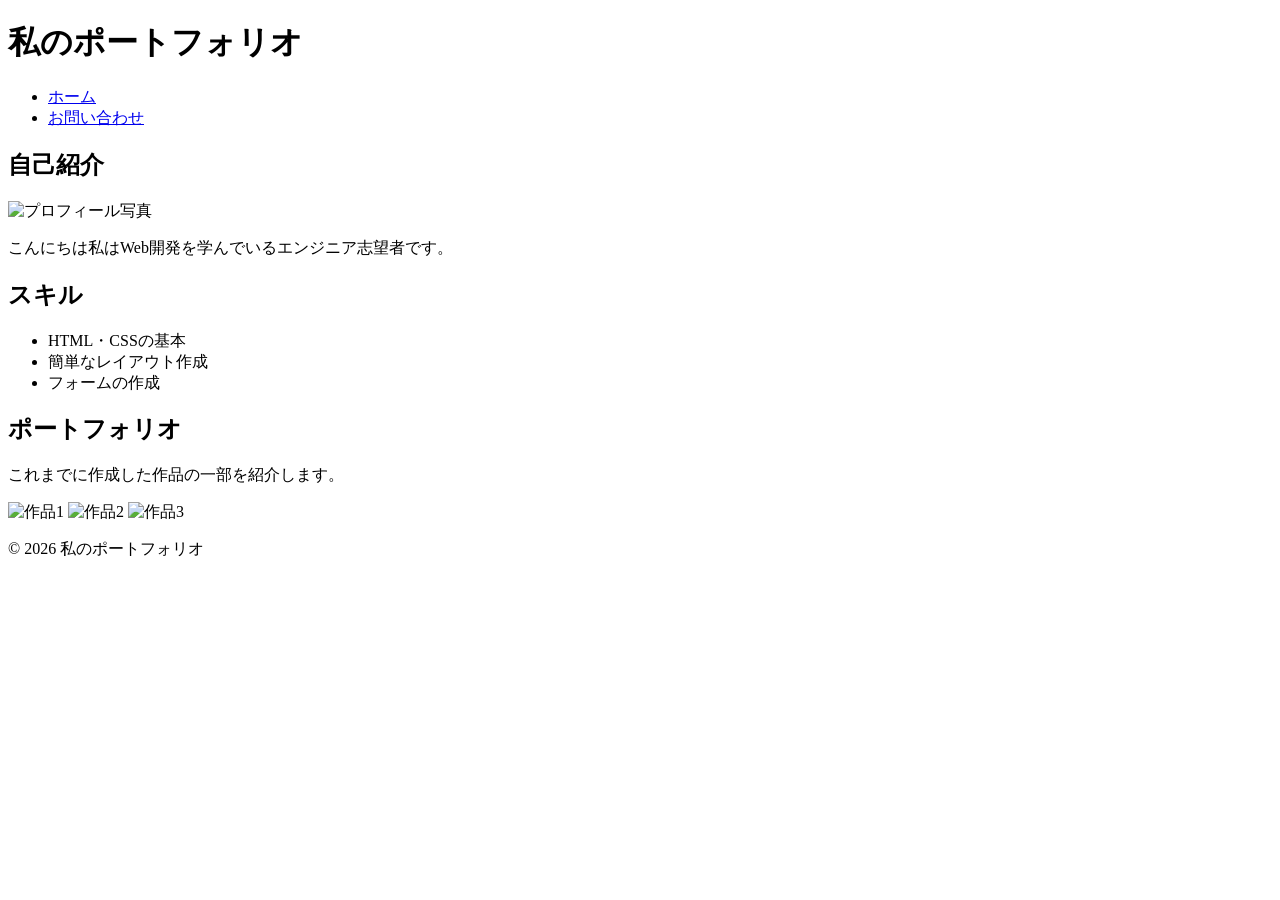
==== index.html @ 9aae37a1 "Week4課題" ====
<!DOCTYPE html>
<html lang="ja">
<head>
    <meta charset="UTF-8">
    <meta name="viewport" content="width=device-width, initial-scale=1.0">
    <title>ポートフォリオ</title>
    <link rel="stylesheet" href="css/style.css">
    <meta name="viewport" content="width=device-width,initial-scale=1">
</head>
<body>
    <header>
        <h1>私のポートフォリオ</h1>
        <nav>
            <ul class="nav-list">
                <li><a href="index.html">ホーム</a></li>
                <li><a href="contact.html">お問い合わせ</a></li>
            </ul>
        </nav>
    </header>
    <main>
        <section>
            <h2>自己紹介</h2>
            <img class="profile-img" src="profile.png" alt="プロフィール写真">
            <p>こんにちは私はWeb開発を学んでいるエンジニア志望者です。</p>
        </section>
        <section class="skills">
            <h2>スキル</h2>
            <ul class="skill-list">
                <li>HTML・CSSの基本</li>
                <li>簡単なレイアウト作成</li>
                <li>フォームの作成</li>
            </ul>
        </section>
        <section class="portfolio">
            <h2>ポートフォリオ</h2>
            <p>これまでに作成した作品の一部を紹介します。</p>
            <img src="work1.png" alt="作品1">
            <img src="work2.png" alt="作品2">
            <img src="work3.png" alt="作品3">
        </section>
    </main>
    <footer>
        <p>&copy; 2026 私のポートフォリオ</p>
    </footer>
</body>
</html>
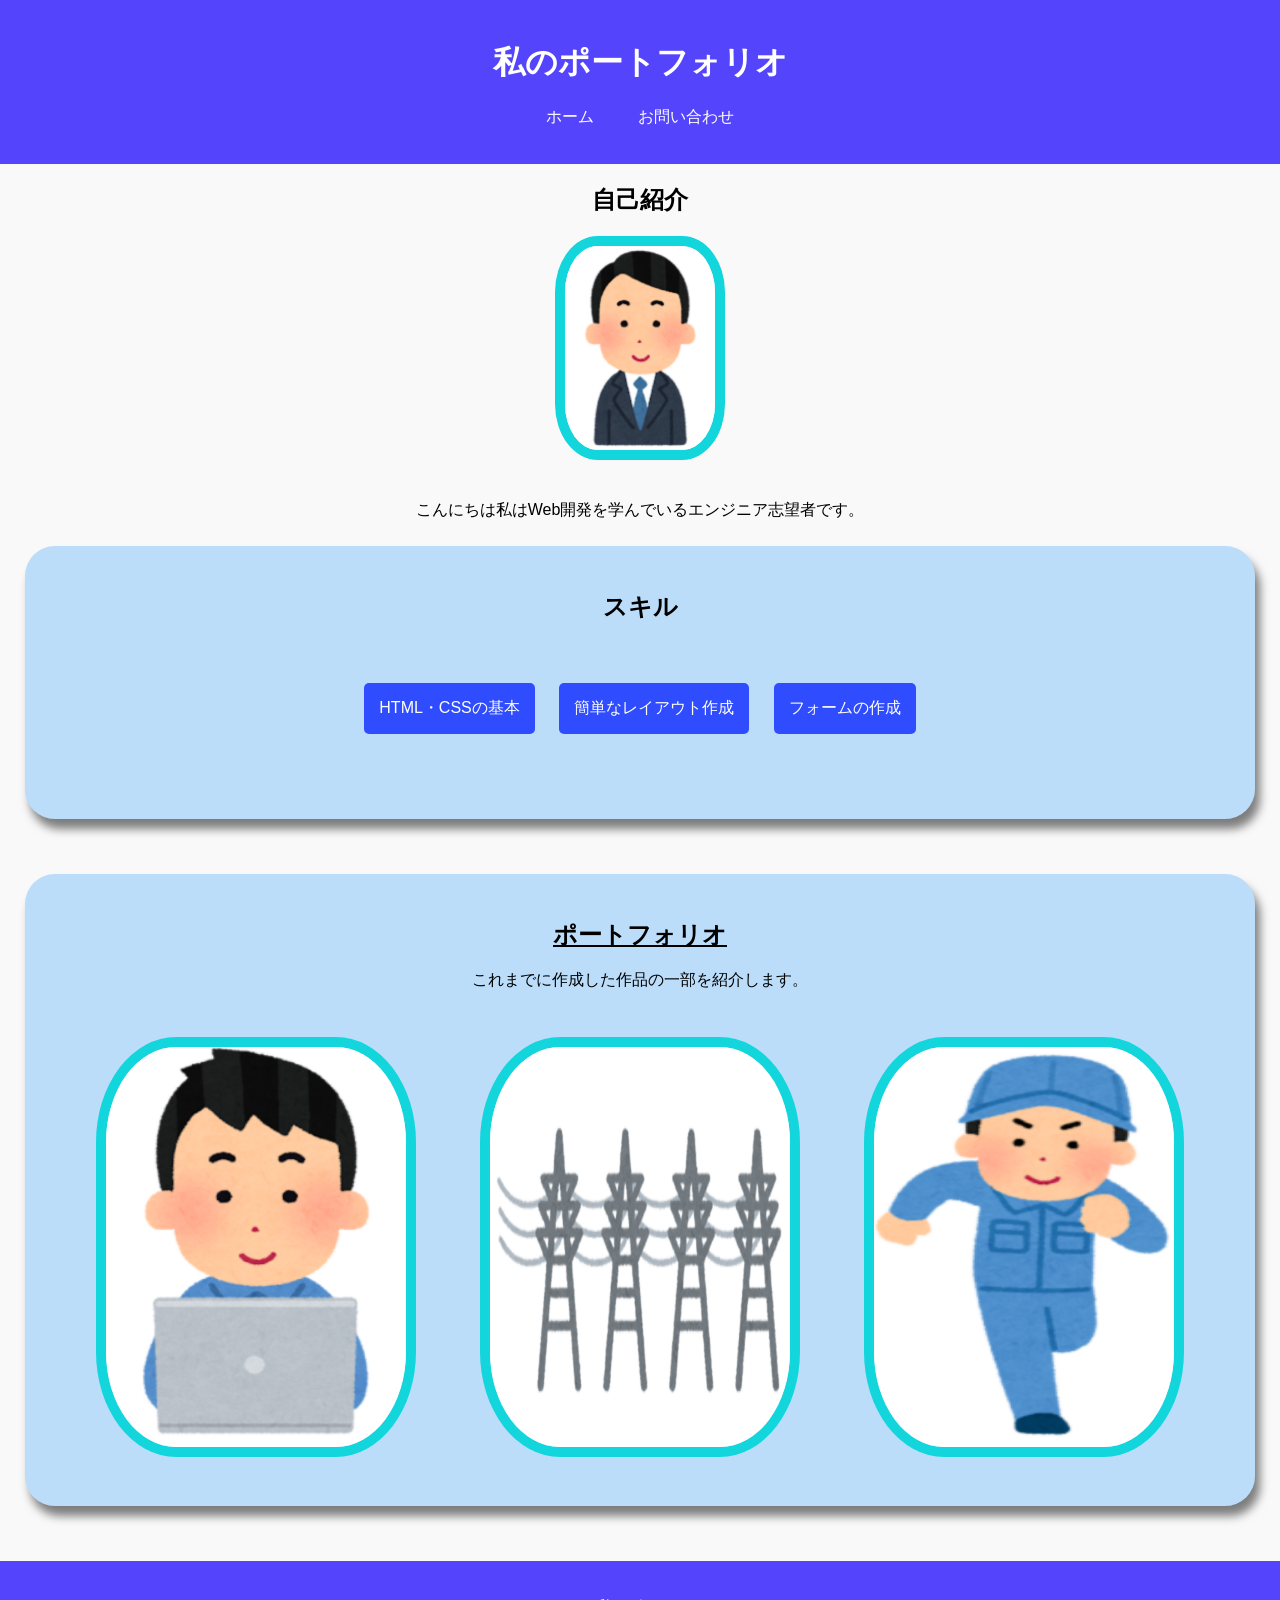
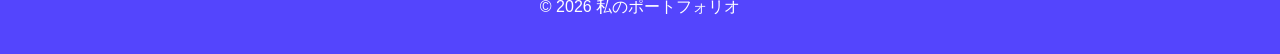
==== commit 7e7a1645: "Week4課題" ====
--- a/index.html
+++ b/index.html
@@ -4,7 +4,7 @@
     <meta charset="UTF-8">
     <meta name="viewport" content="width=device-width, initial-scale=1.0">
     <title>ポートフォリオ</title>
-    <link rel="stylesheet" href="css/style.css">
+    <link rel="stylesheet" href="Base_Week4/css/style.css">
     <meta name="viewport" content="width=device-width,initial-scale=1">
 </head>
 <body>
@@ -13,14 +13,14 @@
         <nav>
             <ul class="nav-list">
                 <li><a href="index.html">ホーム</a></li>
-                <li><a href="contact.html">お問い合わせ</a></li>
+                <li><a href="cBase_Week4/contact.html">お問い合わせ</a></li>
             </ul>
         </nav>
     </header>
     <main>
         <section>
             <h2>自己紹介</h2>
-            <img class="profile-img" src="profile.png" alt="プロフィール写真">
+            <img class="profile-img" src="Base_Week4/profile.png" alt="プロフィール写真">
             <p>こんにちは私はWeb開発を学んでいるエンジニア志望者です。</p>
         </section>
         <section class="skills">
@@ -34,9 +34,9 @@
         <section class="portfolio">
             <h2>ポートフォリオ</h2>
             <p>これまでに作成した作品の一部を紹介します。</p>
-            <img src="work1.png" alt="作品1">
-            <img src="work2.png" alt="作品2">
-            <img src="work3.png" alt="作品3">
+            <img src="Base_Week4/work1.png" alt="作品1">
+            <img src="Base_Week4/work2.png" alt="作品2">
+            <img src="Base_Week4\work3.png" alt="作品3">
         </section>
     </main>
     <footer>
--- a/Base_Week4/css/style.css
+++ b/Base_Week4/css/style.css
@@ -0,0 +1,130 @@
+body {
+    font-family: Arial, sans-serif;
+    margin: 0;
+    background-color: #f9f9f9;
+}
+
+header {
+    background-color: rgba(30, 10, 255, 0.75);
+    color: white;
+    padding-top: 20px;
+    padding-bottom: 20px;
+    text-align: center;
+}
+
+.nav-list li {
+    display: inline;
+    cursor: pointer;
+    margin-right: 40px;
+}
+
+.nav-list li a {
+    color: white;
+    text-decoration: none;
+}
+
+main {
+    text-align: center;
+    height: 100%;
+}
+
+.profile-img {
+    width: 150px;
+    border-radius: 25%;
+    margin-bottom: 20px;
+    border: 10px solid #12d6dc;
+}
+
+.skills {
+    background-color: rgba(3, 135, 250, 0.25);
+    padding: 25px;
+    border-radius: 30px;
+    margin: 25px;
+    box-shadow: 5px 10px 10px rgba(0, 0, 0, 0.5);
+}
+
+.skill-list {
+    margin: 20px;
+    padding: 30px;
+}
+
+.skill-list li {
+    background-color: rgba(0, 30, 255, 0.75);
+    color: white;
+    display: inline-block;
+    padding: 15px;
+    margin: 10px;
+    border-radius: 5px;
+}
+
+.portfolio {
+    background-color: rgba(3, 135, 250, 0.25);
+    padding: 25px;
+    border-radius: 30px;
+    margin-top: 55px;
+    margin-right: 25px;
+    margin-bottom: 55px;
+    margin-left: 25px;
+    box-shadow: 5px 10px 10px rgba(0, 0, 0, 0.5);
+}
+
+.portfolio h2 {
+    text-decoration: underline;
+}
+
+.portfolio img {
+    width: 300px;
+    height: 400px;
+    margin: 30px;
+    border-radius: 25%;
+    margin-bottom: 20px;
+    border: 10px solid #12d6dc;
+}
+
+.contact-form {
+    background-color: rgb(251, 253, 253);
+    text-align: center;
+    padding: 25px;
+    border-radius: 30px;
+    margin-top: 30px;
+    margin-right: 500px;
+    margin-bottom: 50px;
+    margin-left: 500px;
+    box-shadow: 5px 10px 10px rgba(0, 0, 0, 0.5);
+}
+
+.contact-form form dl dd {
+    margin: 0%;
+}
+
+.contact-form form dl dt {
+    margin: 10px;
+}
+
+input{
+    width: 100%;
+    height: 20px;
+}
+
+textarea {
+    width: 100%;
+    height: 175px;
+}
+
+h3 input {
+    background-color: rgba(30, 10, 255, 0.75);
+    color: white;
+    width: 100%;
+    height: 40px;
+    border-radius: 10px;
+    cursor: pointer;
+}
+
+footer {
+    background-color: rgba(30, 10, 255, 0.75);
+    color: white;
+    padding-top: 20px;
+    padding-bottom: 20px;
+    margin-top: 20px;
+    text-align: center;
+}
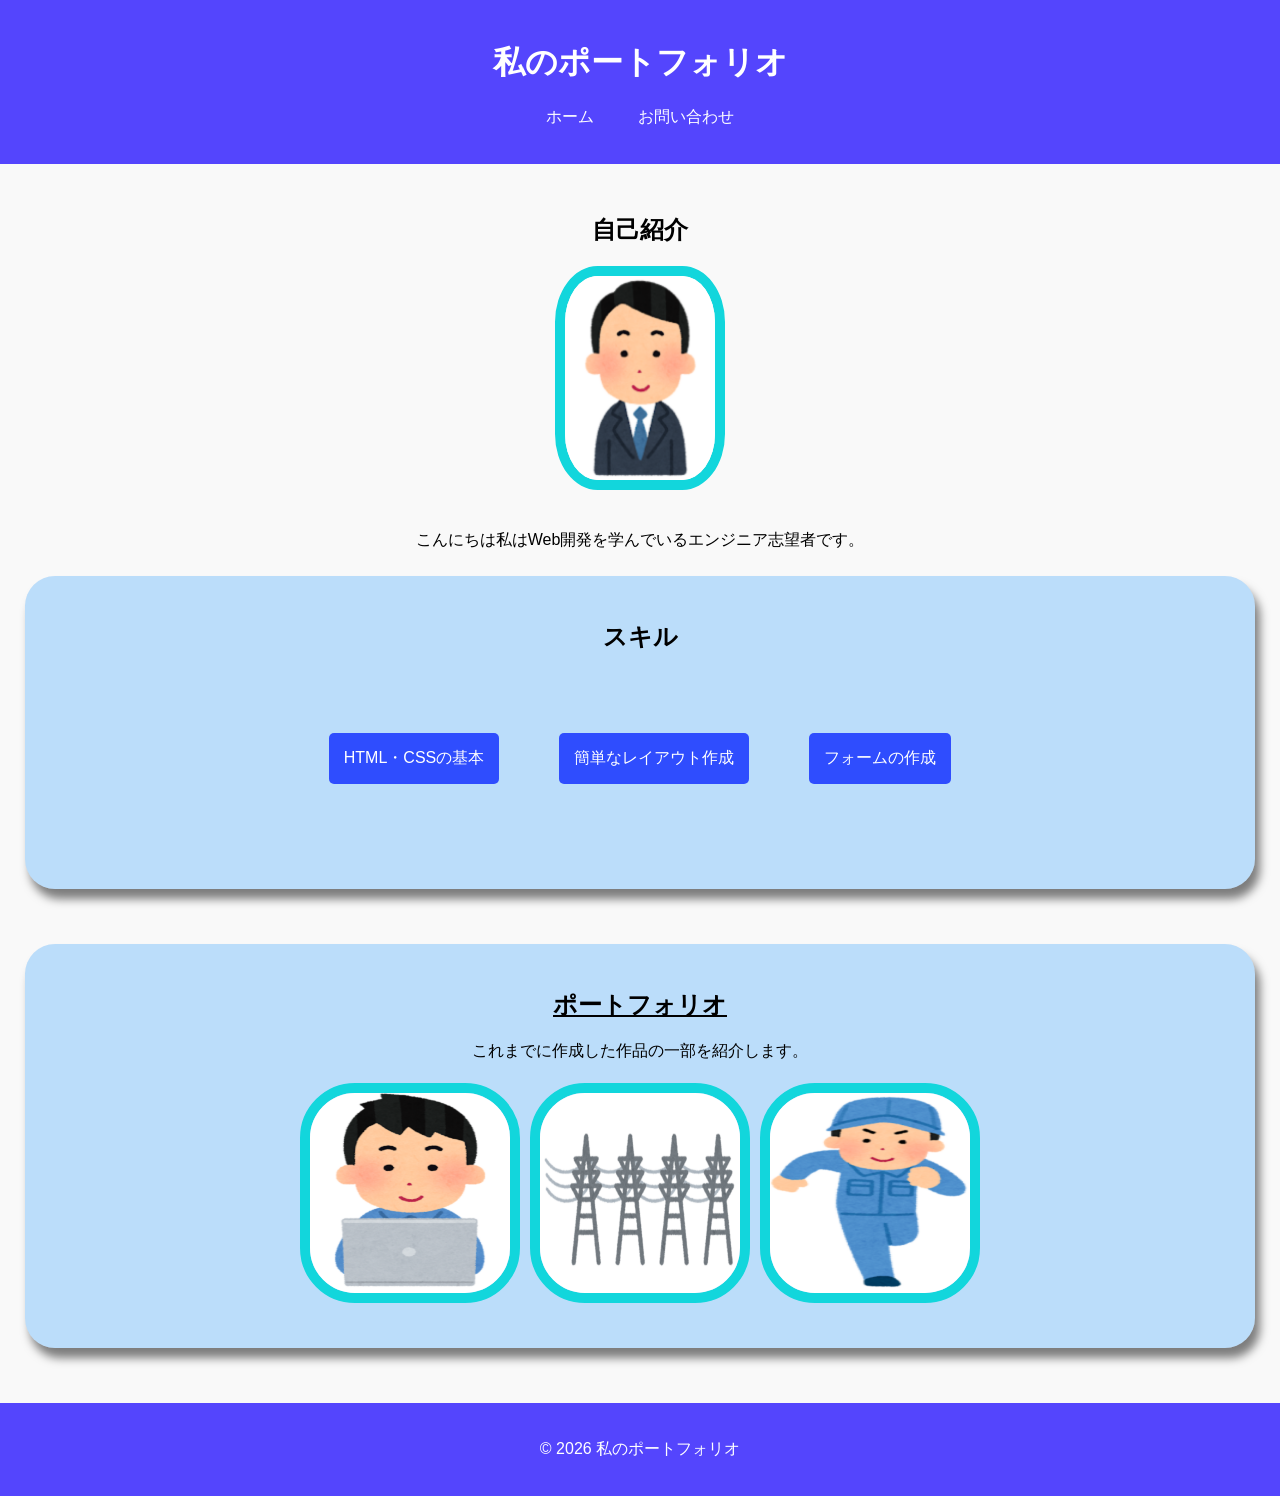
==== commit 4862eb20: "Week4課題" ====
--- a/index.html
+++ b/index.html
@@ -5,7 +5,6 @@
     <meta name="viewport" content="width=device-width, initial-scale=1.0">
     <title>ポートフォリオ</title>
     <link rel="stylesheet" href="Base_Week4/css/style.css">
-    <meta name="viewport" content="width=device-width,initial-scale=1">
 </head>
 <body>
     <header>
@@ -13,7 +12,7 @@
         <nav>
             <ul class="nav-list">
                 <li><a href="index.html">ホーム</a></li>
-                <li><a href="cBase_Week4/contact.html">お問い合わせ</a></li>
+                <li><a href="Base_Week4/contact.html">お問い合わせ</a></li>
             </ul>
         </nav>
     </header>
@@ -34,9 +33,11 @@
         <section class="portfolio">
             <h2>ポートフォリオ</h2>
             <p>これまでに作成した作品の一部を紹介します。</p>
-            <img src="Base_Week4/work1.png" alt="作品1">
-            <img src="Base_Week4/work2.png" alt="作品2">
-            <img src="Base_Week4\work3.png" alt="作品3">
+            <div>
+                <img src="Base_Week4/work1.png" alt="作品1">
+                <img src="Base_Week4/work2.png" alt="作品2">
+                <img src="Base_Week4/work3.png" alt="作品3">
+            </div>
         </section>
     </main>
     <footer>
--- a/Base_Week4/css/style.css
+++ b/Base_Week4/css/style.css
@@ -9,6 +9,7 @@
     color: white;
     padding-top: 20px;
     padding-bottom: 20px;
+    margin-bottom: 50px;
     text-align: center;
 }
 
@@ -46,6 +47,8 @@
 .skill-list {
     margin: 20px;
     padding: 30px;
+    display: flex;
+    justify-content: center;
 }
 
 .skill-list li {
@@ -53,7 +56,7 @@
     color: white;
     display: inline-block;
     padding: 15px;
-    margin: 10px;
+    margin: 30px;
     border-radius: 5px;
 }
 
@@ -72,25 +75,27 @@
     text-decoration: underline;
 }
 
+.portfolio div {
+    display: flex;
+    justify-content: center;
+}
+
 .portfolio img {
-    width: 300px;
-    height: 400px;
-    margin: 30px;
+    width: 200px;
+    height: 200px;
+    margin: 5px;
     border-radius: 25%;
     margin-bottom: 20px;
     border: 10px solid #12d6dc;
 }
 
 .contact-form {
-    background-color: rgb(251, 253, 253);
-    text-align: center;
-    padding: 25px;
-    border-radius: 30px;
-    margin-top: 30px;
-    margin-right: 500px;
-    margin-bottom: 50px;
-    margin-left: 500px;
-    box-shadow: 5px 10px 10px rgba(0, 0, 0, 0.5);
+    max-width: 400px;
+    margin: auto;
+    background: white;
+    padding: 20px;
+    border-radius: 8px;
+    box-shadow: 0px 0px 10px rgba(0, 0, 0, 0.2);
 }
 
 .contact-form form dl dd {
@@ -98,6 +103,7 @@
 }
 
 .contact-form form dl dt {
+    width: 100%;
     margin: 10px;
 }
 
@@ -125,6 +131,6 @@
     color: white;
     padding-top: 20px;
     padding-bottom: 20px;
-    margin-top: 20px;
+    margin-top: 50px;
     text-align: center;
 }
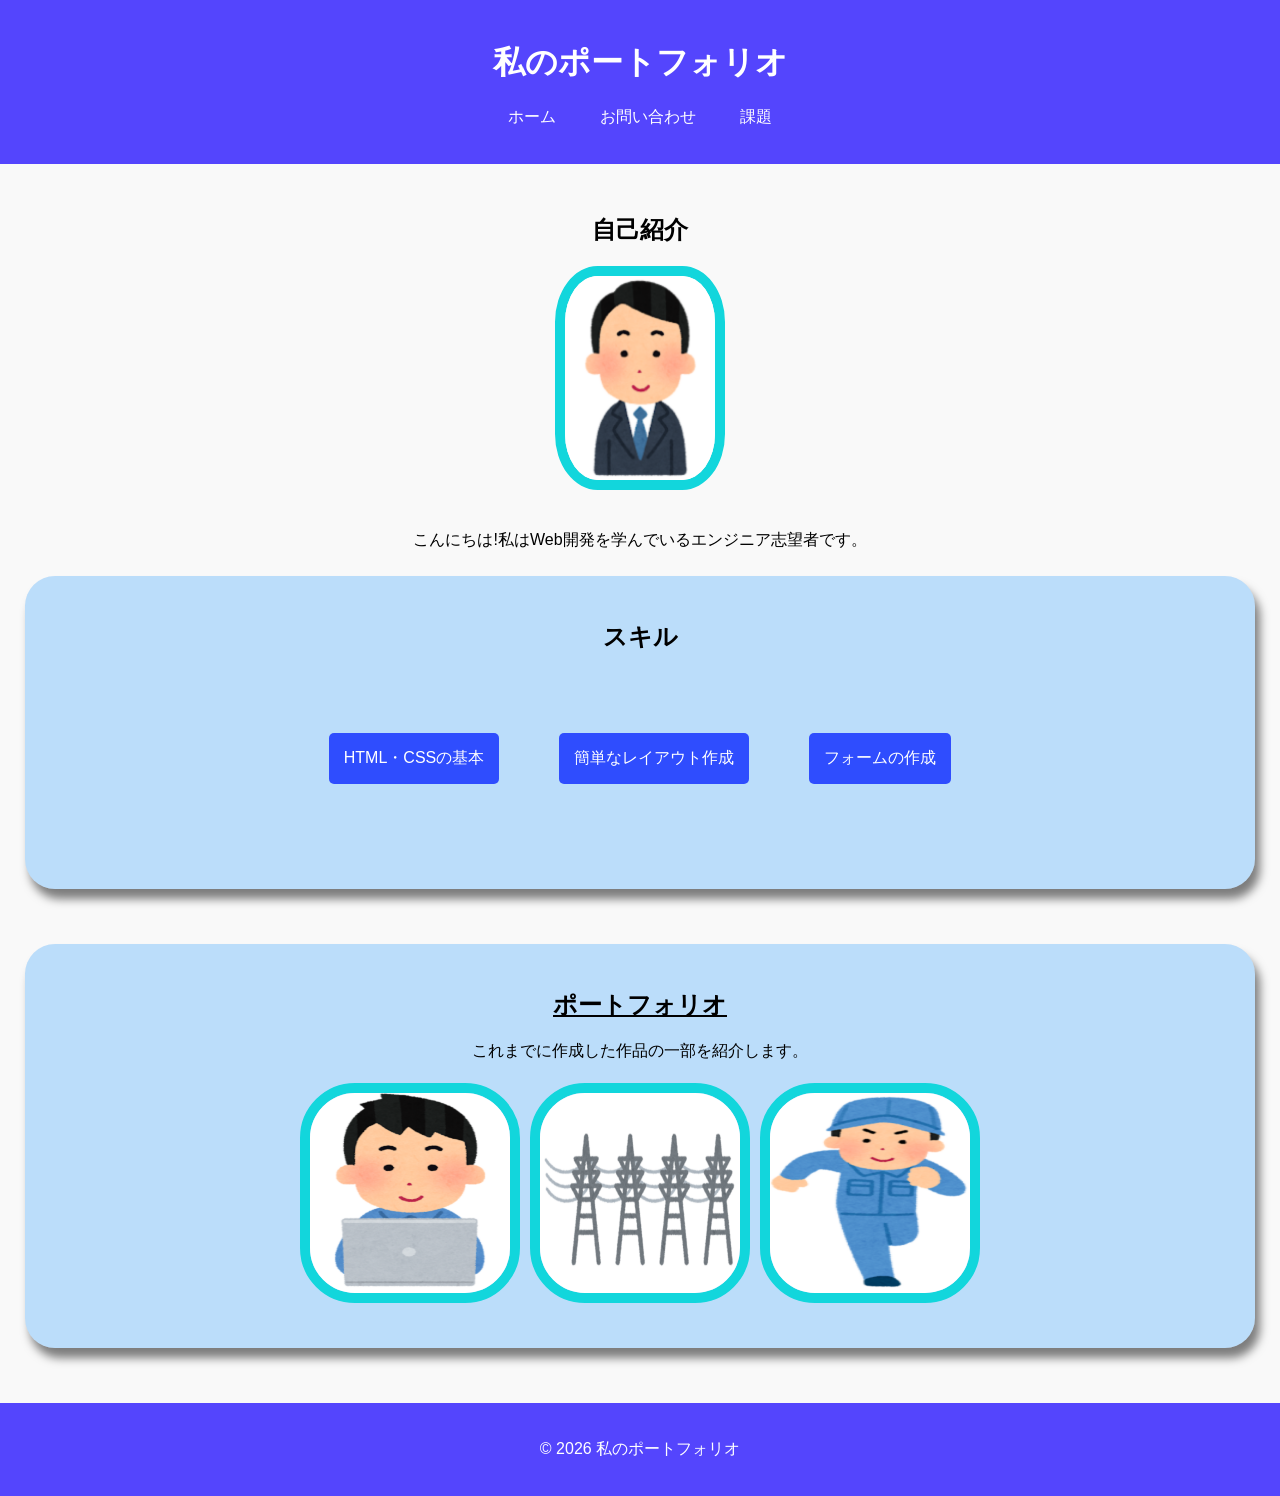
==== commit c3b31ac2: "関数課題" ====
--- a/index.html
+++ b/index.html
@@ -4,7 +4,7 @@
     <meta charset="UTF-8">
     <meta name="viewport" content="width=device-width, initial-scale=1.0">
     <title>ポートフォリオ</title>
-    <link rel="stylesheet" href="Base_Week4/css/style.css">
+    <link rel="stylesheet" href="start-folder/css/style.css">
 </head>
 <body>
     <header>
@@ -12,15 +12,16 @@
         <nav>
             <ul class="nav-list">
                 <li><a href="index.html">ホーム</a></li>
-                <li><a href="Base_Week4/contact.html">お問い合わせ</a></li>
+                <li><a href="start-folder/contact.html">お問い合わせ</a></li>
+                <li><a href="start-folder/work.html">課題</a></li>
             </ul>
         </nav>
     </header>
     <main>
         <section>
             <h2>自己紹介</h2>
-            <img class="profile-img" src="Base_Week4/profile.png" alt="プロフィール写真">
-            <p>こんにちは私はWeb開発を学んでいるエンジニア志望者です。</p>
+            <img class="profile-img" src="start-folder/img/profile.png" alt="プロフィール写真">
+            <p>こんにちは!私はWeb開発を学んでいるエンジニア志望者です。</p>
         </section>
         <section class="skills">
             <h2>スキル</h2>
@@ -34,9 +35,9 @@
             <h2>ポートフォリオ</h2>
             <p>これまでに作成した作品の一部を紹介します。</p>
             <div>
-                <img src="Base_Week4/work1.png" alt="作品1">
-                <img src="Base_Week4/work2.png" alt="作品2">
-                <img src="Base_Week4/work3.png" alt="作品3">
+                <img src="start-folder/img/work1.png" alt="作品1">
+                <img src="start-folder/img/work2.png" alt="作品2">
+                <img src="start-folder/img/work3.png" alt="作品3">
             </div>
         </section>
     </main>
--- a/start-folder/css/style.css
+++ b/start-folder/css/style.css
@@ -0,0 +1,136 @@
+body {
+    font-family: Arial, sans-serif;
+    margin: 0;
+    background-color: #f9f9f9;
+}
+
+header {
+    background-color: rgba(30, 10, 255, 0.75);
+    color: white;
+    padding-top: 20px;
+    padding-bottom: 20px;
+    margin-bottom: 50px;
+    text-align: center;
+}
+
+.nav-list li {
+    display: inline;
+    cursor: pointer;
+    margin-right: 40px;
+}
+
+.nav-list li a {
+    color: white;
+    text-decoration: none;
+}
+
+main {
+    text-align: center;
+    height: 100%;
+}
+
+.profile-img {
+    width: 150px;
+    border-radius: 25%;
+    margin-bottom: 20px;
+    border: 10px solid #12d6dc;
+}
+
+.skills {
+    background-color: rgba(3, 135, 250, 0.25);
+    padding: 25px;
+    border-radius: 30px;
+    margin: 25px;
+    box-shadow: 5px 10px 10px rgba(0, 0, 0, 0.5);
+}
+
+.skill-list {
+    margin: 20px;
+    padding: 30px;
+    display: flex;
+    justify-content: center;
+}
+
+.skill-list li {
+    background-color: rgba(0, 30, 255, 0.75);
+    color: white;
+    display: inline-block;
+    padding: 15px;
+    margin: 30px;
+    border-radius: 5px;
+}
+
+.portfolio {
+    background-color: rgba(3, 135, 250, 0.25);
+    padding: 25px;
+    border-radius: 30px;
+    margin-top: 55px;
+    margin-right: 25px;
+    margin-bottom: 55px;
+    margin-left: 25px;
+    box-shadow: 5px 10px 10px rgba(0, 0, 0, 0.5);
+}
+
+.portfolio h2 {
+    text-decoration: underline;
+}
+
+.portfolio div {
+    display: flex;
+    justify-content: center;
+}
+
+.portfolio img {
+    width: 200px;
+    height: 200px;
+    margin: 5px;
+    border-radius: 25%;
+    margin-bottom: 20px;
+    border: 10px solid #12d6dc;
+}
+
+.contact-form {
+    max-width: 400px;
+    margin: auto;
+    background: white;
+    padding: 20px;
+    border-radius: 8px;
+    box-shadow: 0px 0px 10px rgba(0, 0, 0, 0.2);
+}
+
+.contact-form form dl dd {
+    margin: 0%;
+}
+
+.contact-form form dl dt {
+    width: 100%;
+    margin: 10px;
+}
+
+input{
+    width: 100%;
+    height: 20px;
+}
+
+textarea {
+    width: 100%;
+    height: 175px;
+}
+
+h3 input {
+    background-color: rgba(30, 10, 255, 0.75);
+    color: white;
+    width: 100%;
+    height: 40px;
+    border-radius: 10px;
+    cursor: pointer;
+}
+
+footer {
+    background-color: rgba(30, 10, 255, 0.75);
+    color: white;
+    padding-top: 20px;
+    padding-bottom: 20px;
+    margin-top: 50px;
+    text-align: center;
+}
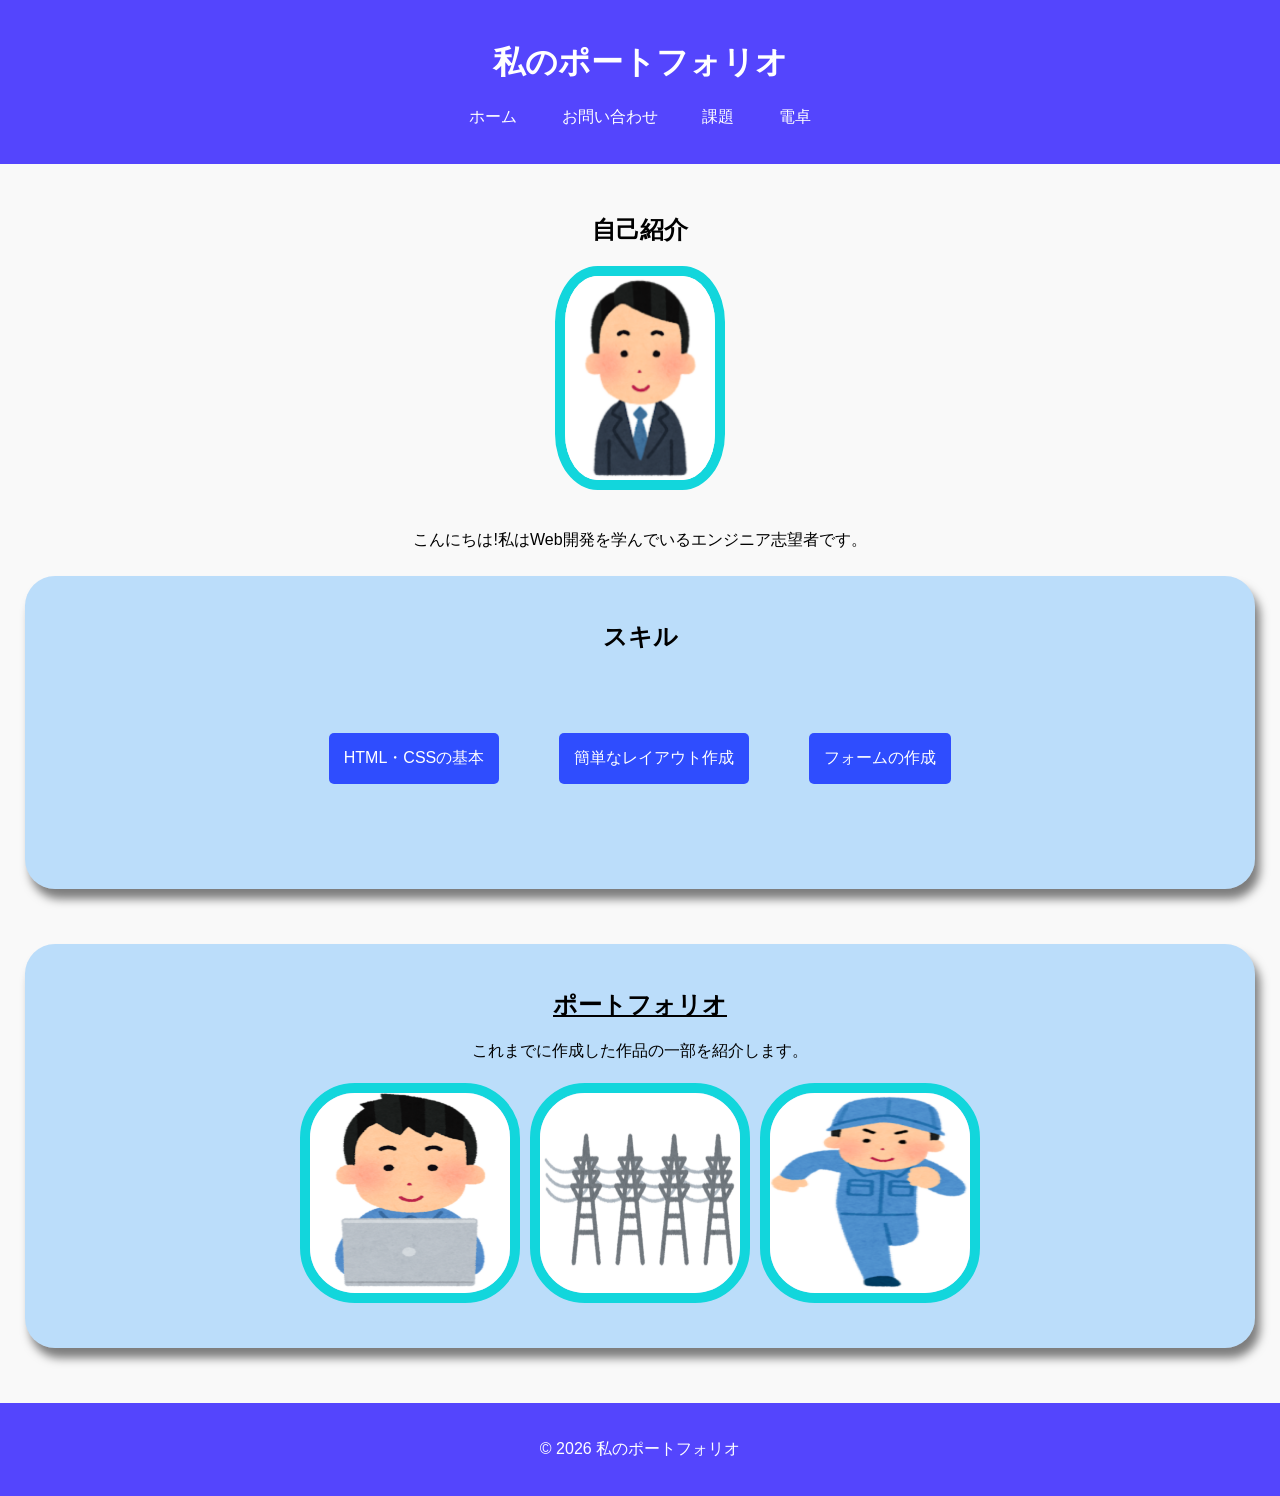
==== commit 249894b4: "DOM課題" ====
--- a/index.html
+++ b/index.html
@@ -14,6 +14,7 @@
                 <li><a href="index.html">ホーム</a></li>
                 <li><a href="start-folder/contact.html">お問い合わせ</a></li>
                 <li><a href="start-folder/work.html">課題</a></li>
+                <li><a href="start-folder/calculate.html">電卓</a></li>
             </ul>
         </nav>
     </header>
--- a/start-folder/css/style.css
+++ b/start-folder/css/style.css
@@ -108,19 +108,20 @@
 }
 
 input{
-    width: 100%;
+    width: 100px;
     height: 20px;
+    text-align: center;
 }
 
 textarea {
-    width: 100%;
+    width: 300px;
     height: 175px;
 }
 
 h3 input {
     background-color: rgba(30, 10, 255, 0.75);
     color: white;
-    width: 100%;
+    width: 100px;
     height: 40px;
     border-radius: 10px;
     cursor: pointer;
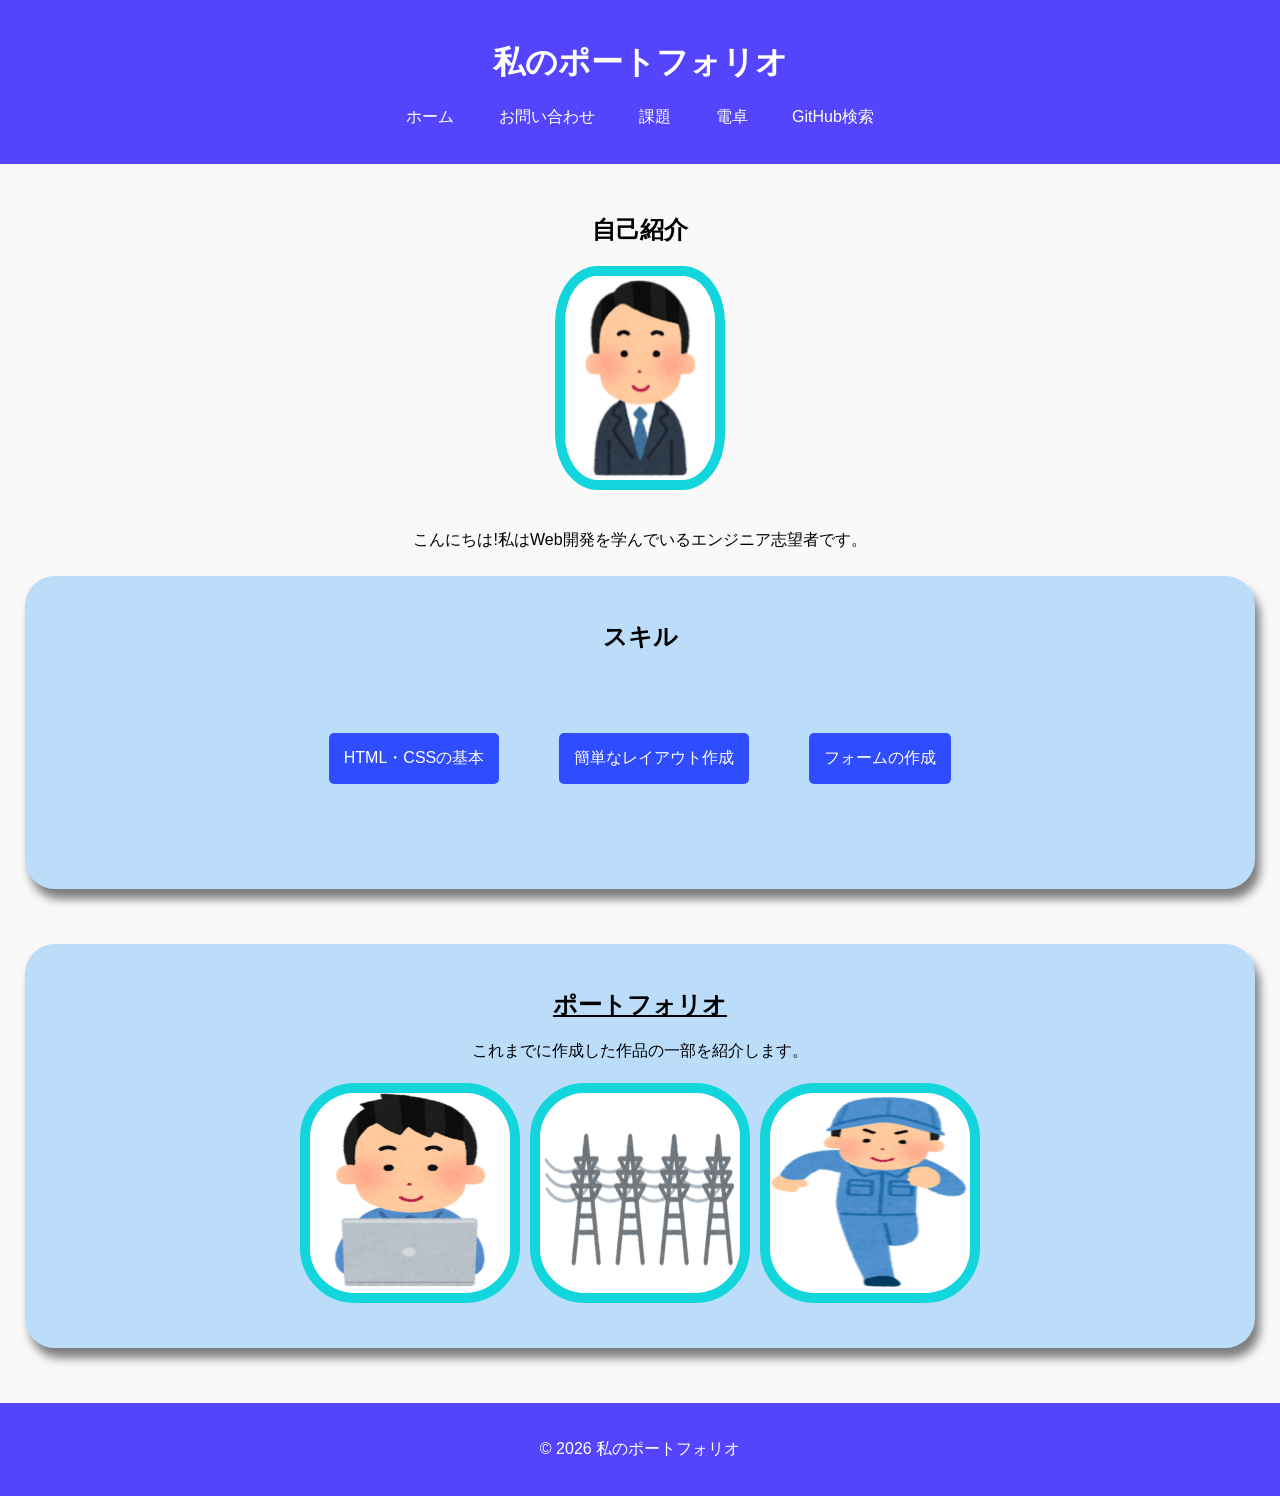
==== commit 39f0e9b8: "API通信課題" ====
--- a/index.html
+++ b/index.html
@@ -15,6 +15,7 @@
                 <li><a href="start-folder/contact.html">お問い合わせ</a></li>
                 <li><a href="start-folder/work.html">課題</a></li>
                 <li><a href="start-folder/calculate.html">電卓</a></li>
+                <li><a href="start-folder/githubsearch.html">GitHub検索</a></li>
             </ul>
         </nav>
     </header>
--- a/start-folder/css/style.css
+++ b/start-folder/css/style.css
@@ -104,11 +104,13 @@
 
 .contact-form form dl dt {
     width: 100%;
-    margin: 10px;
+    margin-top: 10px;
+    margin-right: 20px;
+    margin-bottom: 10px;
 }
 
 input{
-    width: 100px;
+    width: 200px;
     height: 20px;
     text-align: center;
 }
@@ -134,4 +136,19 @@
     padding-bottom: 20px;
     margin-top: 50px;
     text-align: center;
+}
+
+#username {
+    width: 400px;
+    text-align: left;
+    margin-top: 10px;
+    margin-bottom: 20px;
+}
+
+#searchBtn {
+    width: 400px;
+    padding: 10px;
+    background-color: rgba(30, 10, 255, 0.75);
+    color: white;
+
 }
